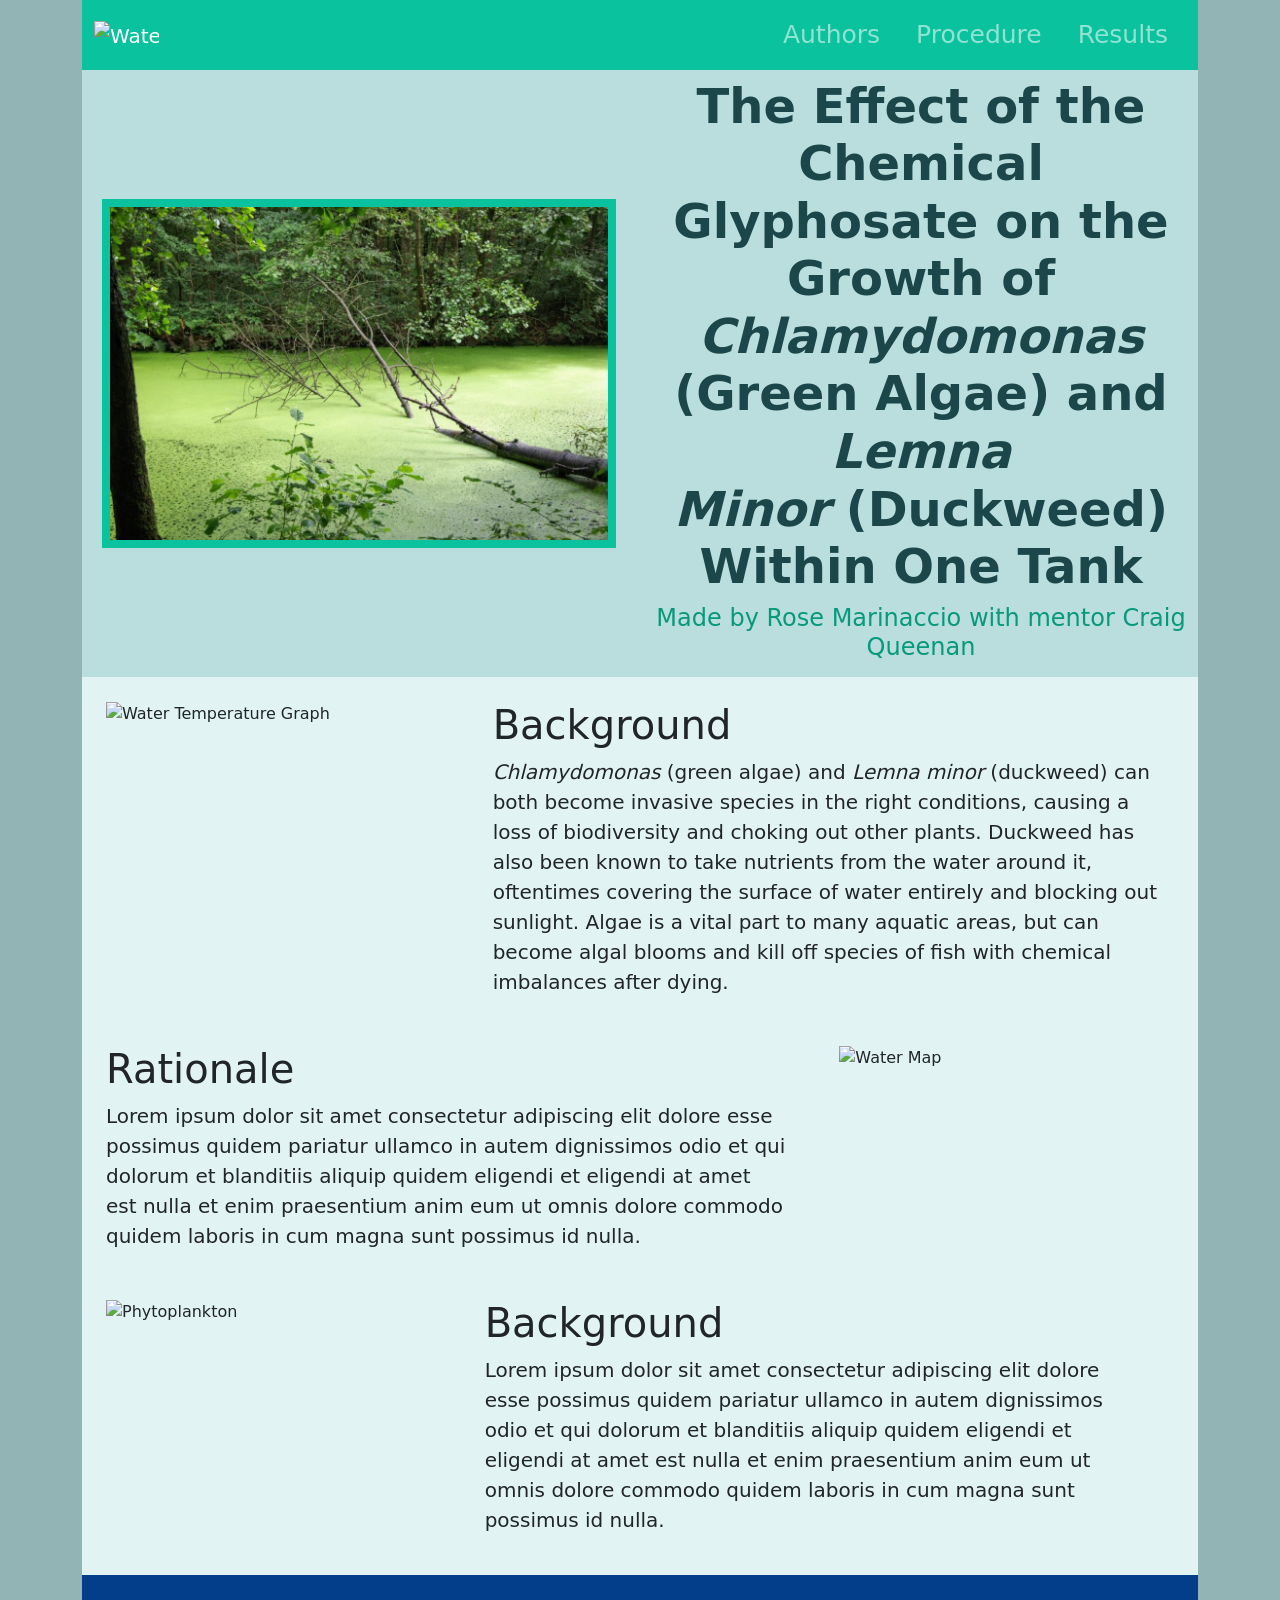
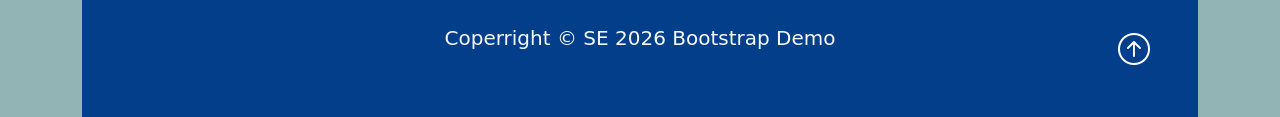
==== index.html @ 7e31018a "Did not finish with the underline animation on "Background"" ====
<!DOCTYPE html>
<html lang="en">

<head>
    <meta charset="UTF-8">
    <meta name="viewport" content="width=device-width, initial-scale=1.0">
    <title>Activity 2.1.5 Class Demo</title>

    <link href="https://cdn.jsdelivr.net/npm/bootstrap@5.3.8/dist/css/bootstrap.min.css" rel="stylesheet"
        integrity="sha384-sRIl4kxILFvY47J16cr9ZwB07vP4J8+LH7qKQnuqkuIAvNWLzeN8tE5YBujZqJLB" crossorigin="anonymous">

    <link rel="stylesheet" href="https://cdn.jsdelivr.net/npm/bootstrap-icons@1.13.1/font/bootstrap-icons.min.css">
    <link rel="stylesheet" href="styles.css">


    <script src="https://cdn.jsdelivr.net/npm/bootstrap@5.3.8/dist/js/bootstrap.bundle.min.js"
        integrity="sha384-FKyoEForCGlyvwx9Hj09JcYn3nv7wiPVlz7YYwJrWVcXK/BmnVDxM+D2scQbITxI"
        crossorigin="anonymous"></script>

</head>

<body class="body">
    <div class="container-lg min-vh-100">
        <header>
            <!--Navbar-->
            <nav class="navbar navbar-expand-lg nav-background-color" data-bs-theme="dark">
                <div class="container">
                    <a href="#" class="navbar-brand"> <!--Website Brand-->
                        <img src="img/droplet.png" alt="Water Logo" class="d-inline-block align-text-top w-50">
                    </a>

                    <!--Hamburger Menu Button-->
                    <button class="navbar-toggler" type="button" data-bs-toggle="collapse" data-bs-target="#navmenu">
                        <span class="navbar-toggler-icon"></span>
                    </button>
                    <!--Collapsible navbar menu with custom hover underline CSS animation-->
                    <div class="collapse navbar-collapse" id="navmenu"> <!--Links to Hamburger icon-->
                        <ul class="navbar-nav ms-auto"> <!--ms-auto provides automatic margin spacing-->
                            <li class="nav-itm">
                                <a href="authors.html"
                                    class="nav-link hover-underline-animation nav-menu-item">Authors</a>
                            </li>
                            <li class="nav-itm">
                                <a href="procedure.html"
                                    class="nav-link hover-underline-animation nav-menu-item">Procedure</a>
                            </li>
                            <li class="nav-itm">
                                <a href="results.html"
                                    class="nav-link hover-underline-animation nav-menu-item">Results</a>
                            </li>
                        </ul>
                    </div>
                </div>
            </nav>
        </header>

        <!--Showcase-->
        <section class="showcase p-2 text-center">
            <div class="containter">
                <div class="row">
                    <div class="col-sm-6 p-4 d-flex align-items-center">
                        <img src="img/duckweed-pond.jpg" alt="Duckweed Pond" class="img-fluid bordered">
                        <!--appropriately if the browser gets narrower-->
                    </div>
                    <div class="col-sm-6 p-0 d-flex align-items-center">
                        <div class="container">
                            <h1 class="display-5 title">The Effect of the Chemical Glyphosate on the Growth of <em>Chlamydomonas</em> 
                                (Green Algae) and <em>Lemna<br>Minor</em> (Duckweed) Within One Tank</h1>
                            <!--display-4 will make the <h1> stand out-->
                            <h4 class="subtitle">Made by Rose Marinaccio with mentor Craig Queenan</h2>
                        </div>
                    </div>
                </div>
            </div>
        </section>

        <section class="overview text-dark p-2 text-left main-page-text"> <!--Overview-->
            <div class="container">
                <div class="row backgroundp">
                    <div class="col-sm-4 p-3">
                        <img src="img/19418.jpeg" alt="Water Temperature Graph" class="img-fluid">
                    </div>
                    <div class="col-sm-8 p-3">
                        <h1 class="overview-left-padding hover-underline-animationp">Background</h1>
                        <!--overview-left-ladding - custom padding left side-->
                        <p class="lead overview-font overview-left-padding"><em>Chlamydomonas</em> (green algae) and <em>Lemna minor</em> (duckweed) can both become invasive species in the right conditions,
causing a loss of biodiversity and choking out other plants.
Duckweed has also been known to take nutrients from the water around it, oftentimes covering the surface of water entirely and
blocking out sunlight. Algae is a vital part to many aquatic areas, but can become algal blooms and kill off species of fish with chemical imbalances after dying.
</p>
                    </div>
                </div>

                <div class="row">
                    <div class="col-sm-8 p-3">
                        <h1 class="">Rationale</h1> <!--overview-left-ladding - custom padding left side-->
                        <p class="lead overview-font overview-right-padding">Lorem ipsum dolor sit amet consectetur
                            adipiscing elit dolore
                            esse possimus quidem pariatur ullamco in autem dignissimos odio et qui
                            dolorum et blanditiis aliquip quidem eligendi et eligendi at amet est
                            nulla et enim praesentium anim eum ut omnis dolore commodo quidem
                            laboris in cum magna sunt possimus id nulla.</p>
                    </div>
                    <div class="col-sm-4 p-3">
                        <img src="img/watermap.jpg" alt="Water Map" class="img-fluid">
                    </div>

                    <div class="row">
                        <div class="col-sm-4 p-3">
                            <img src="img/phytoplankton-pnas.jpg" alt="Phytoplankton" class="img-fluid">
                        </div>
                        <div class="col-sm-8 p-3">
                            <h1 class="overview-left-padding">Background</h1>
                            <!--overview-left-ladding - custom padding left side-->
                            <p class="lead overview-font overview-left-padding">Lorem ipsum dolor sit amet consectetur
                                adipiscing elit dolore
                                esse possimus quidem pariatur ullamco in autem dignissimos odio et qui
                                dolorum et blanditiis aliquip quidem eligendi et eligendi at amet est
                                nulla et enim praesentium anim eum ut omnis dolore commodo quidem
                                laboris in cum magna sunt possimus id nulla.</p>
                        </div>
                    </div>
                </div>
            </div> <!--Contains all three rows-->
        </section>

        <!--Footer-->
        <footer class="p-5 footer text-light text-center position-relative">
            <div class="container">
                <p class="lead">Coperright &copy; SE 2026 Bootstrap Demo</p>
                <a href="#" class="position-absolute bottom-0 end-0 p-5">
                    <i class="bi bi-arrow-up-circle h2 icon-white"></i>
                </a>
            </div>

        </footer>
    </div>


</body>

</html>
---- styles.css ----
/* ----------------- Class CSS ----------------- */

.about{
    width:400px;
    margin: auto;
}

.about-team{
    color:rgb(82, 81, 81)
}

.authors{
    background-color: #dbe3e7;
}

.body{
    background-color: rgb(146, 180, 180);
}

.chartjs-sample{
    background-color: #8fa3ab;
}

.footer{                
    background-color: #023E8A;
}

.icon-white{            /* Arrow icon at bottom of page */
    color: #FFFFFF;
}

.nav-background-color{   /* navbar background color */
    background-color: #0ac29d;
}

.nav-menu-item{               /* navbar link text properties */
    font-size:25px;
    margin-left: 10px;
    margin-right: 10px;
}

.overview{
    background-color: #dbe3e7;
}

.overview-left-padding{
    padding-left: 20px;
}

.overview-right-padding{  
    padding-right: 20px;
}

.procedure{
    background-color: #dbe3e7;
    padding: 1px;
}

.showcase{
    background-color: #badedd; /*#0096c7*/
}

.title {
    font-weight: bold;
    color:rgb(27, 70, 74)
}

.subtitle {
    font-weight: none;
    color:#07997c;
}

.bordered {
    border: 8px solid #0ac29d;
}

.main-page-text {
    background-color: #e1f4f3;
}

/* ----------------- ID CSS ----------------- */

/* -----------------Underline Animation CSS -----------------*/
#chart-wrapper{
    margin: auto;
    padding: 10px; 
    min-height: 400px;
    background-color: whitesmoke !important;
    justify-content: center;
    align-items: center;  
}



.hover-underline-animation {
    display: inline-block;
    position: relative;
    /*color: #0087ca;*/
  }

  .hover-underline-animationp {
    display: inline-block;
    position: relative;
  }
  
.hover-underline-animation:after {
    content: '';
    position: absolute;
    width: 100%;
    transform: scaleX(0);
    height: 2px;
    bottom: 0;
    left: 0;
    background-color: #eae6e6;
    /*transform-origin: bottom right;*/
    transition: transform 0.35s ease-out;
}
  
.hover-underline-animation:hover:after {
    transform: scaleX(1);
    /*transform-origin: bottom left;*/
}
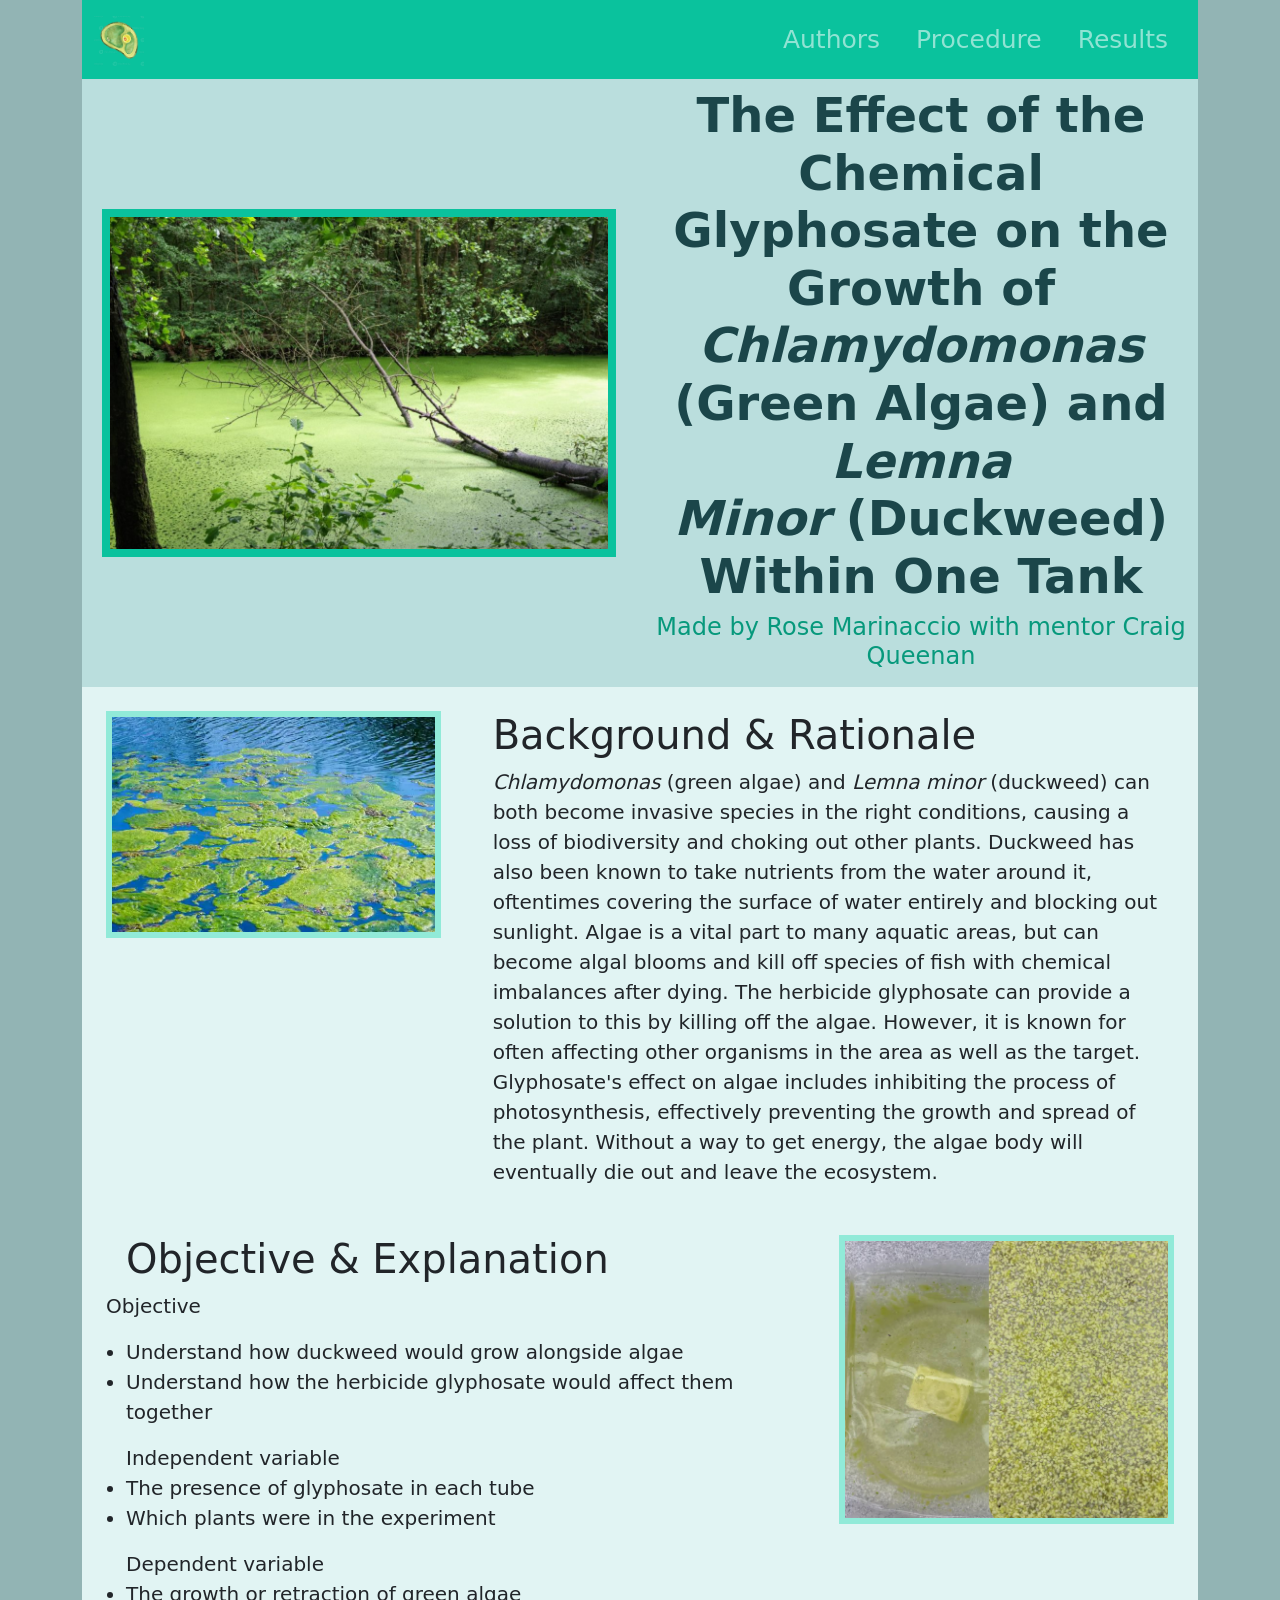
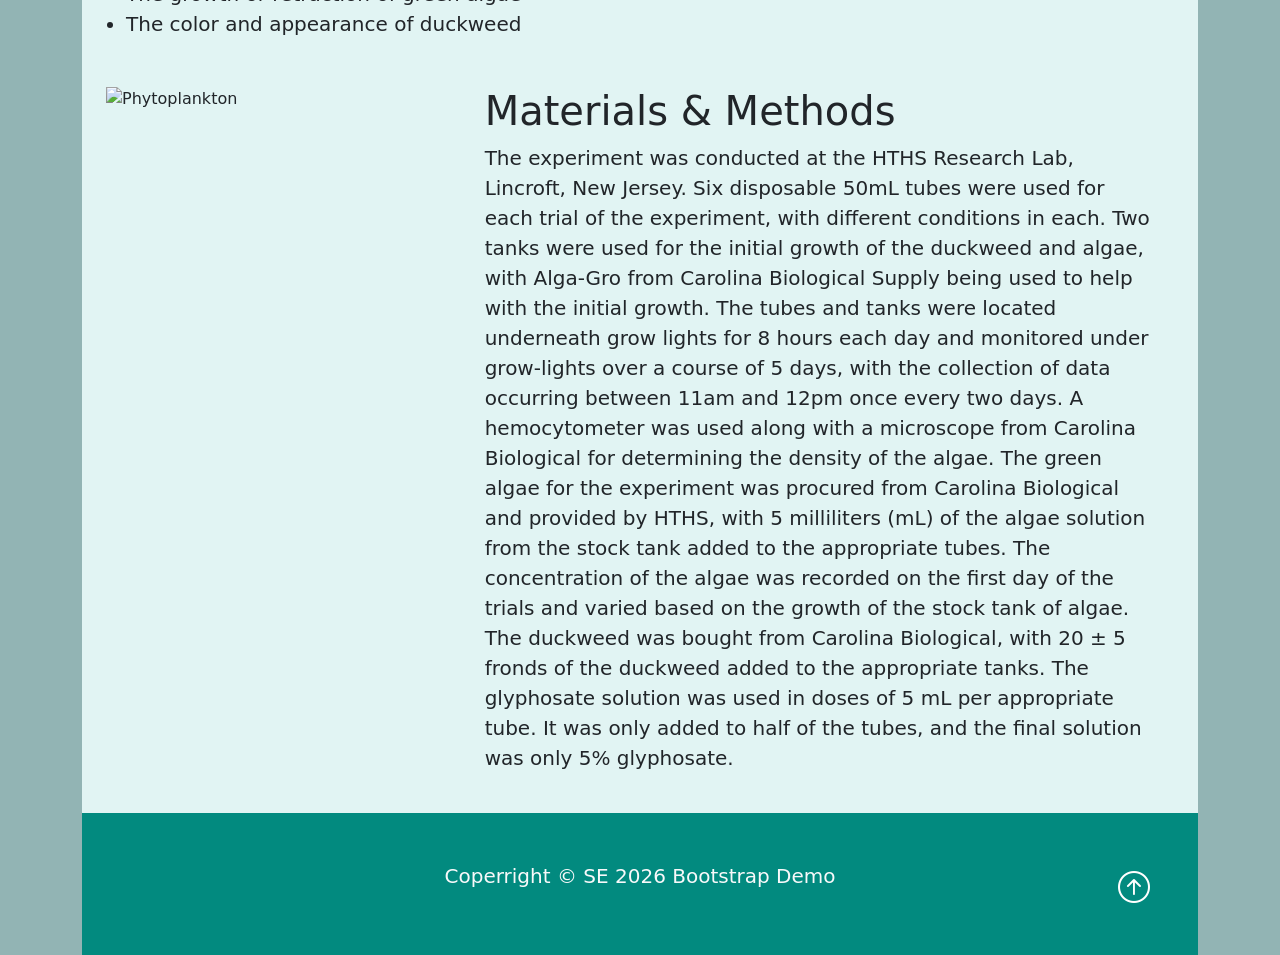
==== commit 20aa1eeb: "Images added and animations added" ====
--- a/index.html
+++ b/index.html
@@ -26,7 +26,8 @@
             <nav class="navbar navbar-expand-lg nav-background-color" data-bs-theme="dark">
                 <div class="container">
                     <a href="#" class="navbar-brand"> <!--Website Brand-->
-                        <img src="img/droplet.png" alt="Water Logo" class="d-inline-block align-text-top w-50">
+                        <img src="img/diff-algae-cell.webp" alt="Algae Cell Logo" class="d-inline-block align-text-top"
+                            height=50px>
                     </a>
 
                     <!--Hamburger Menu Button-->
@@ -64,8 +65,10 @@
                     </div>
                     <div class="col-sm-6 p-0 d-flex align-items-center">
                         <div class="container">
-                            <h1 class="display-5 title">The Effect of the Chemical Glyphosate on the Growth of <em>Chlamydomonas</em> 
-                                (Green Algae) and <em>Lemna<br>Minor</em> (Duckweed) Within One Tank</h1>
+                            <h1 class="display-5 title">The Effect of the Chemical Glyphosate on the Growth of
+                                <em>Chlamydomonas</em>
+                                (Green Algae) and <em>Lemna<br>Minor</em> (Duckweed) Within One Tank
+                            </h1>
                             <!--display-4 will make the <h1> stand out-->
                             <h4 class="subtitle">Made by Rose Marinaccio with mentor Craig Queenan</h2>
                         </div>
@@ -78,31 +81,69 @@
             <div class="container">
                 <div class="row backgroundp">
                     <div class="col-sm-4 p-3">
-                        <img src="img/19418.jpeg" alt="Water Temperature Graph" class="img-fluid">
+                        <img src="img/algal-blooms.webp" alt="Algae Bloom" class="img-fluid light-green-border">
                     </div>
                     <div class="col-sm-8 p-3">
-                        <h1 class="overview-left-padding hover-underline-animationp">Background</h1>
+                        <h1 class="overview-left-padding hover-underline-animationp">Background & Rationale</h1>
                         <!--overview-left-ladding - custom padding left side-->
-                        <p class="lead overview-font overview-left-padding"><em>Chlamydomonas</em> (green algae) and <em>Lemna minor</em> (duckweed) can both become invasive species in the right conditions,
-causing a loss of biodiversity and choking out other plants.
-Duckweed has also been known to take nutrients from the water around it, oftentimes covering the surface of water entirely and
-blocking out sunlight. Algae is a vital part to many aquatic areas, but can become algal blooms and kill off species of fish with chemical imbalances after dying.
-</p>
+                        <p class="lead overview-font overview-left-padding"><em>Chlamydomonas</em> (green algae) and
+                            <em>Lemna minor</em> (duckweed) can both become invasive species in the right conditions,
+                            causing a loss of biodiversity and choking out other plants.
+                            Duckweed has also been known to take nutrients from the water around it, oftentimes covering
+                            the surface of water entirely and
+                            blocking out sunlight. Algae is a vital part to many aquatic areas, but can become algal
+                            blooms and kill off species of fish with chemical imbalances after dying. The herbicide
+                            glyphosate can provide a solution to this by killing off the algae. However, it is known for
+                            often affecting other organisms in the
+                            area as well as the target.
+                            Glyphosate's effect on algae includes inhibiting the process of photosynthesis, effectively
+                            preventing the growth and spread of the plant. Without a way to get
+                            energy, the algae body will eventually die out and leave the ecosystem.
+
+                        </p>
                     </div>
                 </div>
 
                 <div class="row">
                     <div class="col-sm-8 p-3">
-                        <h1 class="">Rationale</h1> <!--overview-left-ladding - custom padding left side-->
-                        <p class="lead overview-font overview-right-padding">Lorem ipsum dolor sit amet consectetur
-                            adipiscing elit dolore
-                            esse possimus quidem pariatur ullamco in autem dignissimos odio et qui
-                            dolorum et blanditiis aliquip quidem eligendi et eligendi at amet est
-                            nulla et enim praesentium anim eum ut omnis dolore commodo quidem
-                            laboris in cum magna sunt possimus id nulla.</p>
+                        <h1 class="overview-left-padding hover-underline-animationp">Objective & Explanation</h1>
+                        <!--overview-left-ladding - custom padding left side-->
+                        <p class="lead overview-font overview-left-paddingp">Objective
+                        <ul class="lead overview-font overview-left-padding">
+                            <li>
+                                Understand how duckweed would grow alongside algae
+                            </li>
+                            <li>
+                                Understand how the herbicide glyphosate would affect them together
+                            </li>
+                        </ul>
+                        <div class="lead overview-font overview-left-padding">
+                            Independent variable
+                        </div>
+                        <ul class="lead overview-font overview-left-padding">
+                            <li>
+                                The presence of glyphosate in each tube
+                            </li>
+                            <li>
+                                Which plants were in the experiment
+                            </li>
+                        </ul>
+                        <div class="lead overview-font overview-left-padding">
+                            Dependent variable
+                        </div>
+                        <ul class="lead overview-font overview-left-padding">
+                            <li>
+                                The growth or retraction of green algae
+                            </li>
+                            <li>
+                                The color and appearance of duckweed
+                            </li>
+                        </ul>
+                        </p>
                     </div>
                     <div class="col-sm-4 p-3">
-                        <img src="img/watermap.jpg" alt="Water Map" class="img-fluid">
+                        <img src="img//duckweed-algae.png" alt="Duckweed + Algae tanks"
+                            class="img-fluid light-green-border" width="1000">
                     </div>
 
                     <div class="row">
@@ -110,14 +151,29 @@
                             <img src="img/phytoplankton-pnas.jpg" alt="Phytoplankton" class="img-fluid">
                         </div>
                         <div class="col-sm-8 p-3">
-                            <h1 class="overview-left-padding">Background</h1>
+                            <h1 class="overview-left-padding hover-underline-animationp">Materials & Methods</h1>
                             <!--overview-left-ladding - custom padding left side-->
-                            <p class="lead overview-font overview-left-padding">Lorem ipsum dolor sit amet consectetur
-                                adipiscing elit dolore
-                                esse possimus quidem pariatur ullamco in autem dignissimos odio et qui
-                                dolorum et blanditiis aliquip quidem eligendi et eligendi at amet est
-                                nulla et enim praesentium anim eum ut omnis dolore commodo quidem
-                                laboris in cum magna sunt possimus id nulla.</p>
+                            <p class="lead overview-font overview-left-padding">The experiment was conducted at the HTHS Research Lab, Lincroft, New Jersey. Six disposable 50mL
+                                tubes were used for each trial of
+                                the experiment, with different conditions in each. Two tanks were used for
+                                the initial growth of the duckweed and algae, with Alga-Gro from Carolina Biological
+                                Supply being used to help with the initial growth. The tubes and tanks were located
+                                underneath grow lights for 8
+                                hours each day and monitored under grow-lights over a course of 5 days, with the
+                                collection of data occurring between 11am and 12pm once every two days. A hemocytometer
+                                was used along with
+                                a microscope from Carolina Biological for determining the density of the algae.
+                                The green algae for the experiment was procured from Carolina Biological
+                                and provided by HTHS, with 5 milliliters (mL) of the algae solution from the stock tank
+                                added to the appropriate tubes. The concentration of the algae was
+                                recorded on the first day of the trials and varied based on the growth of the stock tank
+                                of algae. The duckweed was bought from Carolina Biological, with 20 ± 5 fronds of the
+                                duckweed added to the appropriate tanks.
+                                The
+                                glyphosate solution was used in doses
+                                of 5 mL per appropriate tube. It was only added to half of the tubes, and the final
+                                solution was only 5% glyphosate.
+                            </p>
                         </div>
                     </div>
                 </div>
--- a/styles.css
+++ b/styles.css
@@ -22,7 +22,7 @@
 }
 
 .footer{                
-    background-color: #023E8A;
+    background-color: #028a7f;
 }
 
 .icon-white{            /* Arrow icon at bottom of page */
@@ -74,6 +74,10 @@
     border: 8px solid #0ac29d;
 }
 
+.light-green-border {
+    border: 6px solid #91ead8;
+}
+
 .main-page-text {
     background-color: #e1f4f3;
 }
@@ -90,19 +94,35 @@
     align-items: center;  
 }
 
-
-
 .hover-underline-animation {
     display: inline-block;
     position: relative;
     /*color: #0087ca;*/
-  }
+}
 
-  .hover-underline-animationp {
+.hover-underline-animationp {
     display: inline-block;
     position: relative;
-  }
+}
   
+.hover-underline-animationp:after {
+    content: '';
+    position: absolute;
+    width: 100%;
+    transform: scaleX(0);
+    height: 3px;
+    bottom: 0;
+    left: 15px;
+    background-color: #07997c;
+    /*transform-origin: bottom right;*/
+    transition: transform 0.35s ease-out;
+}
+  
+.hover-underline-animationp:hover:after {
+    transform: scaleX(1);
+    /*transform-origin: bottom left;*/
+}
+
 .hover-underline-animation:after {
     content: '';
     position: absolute;
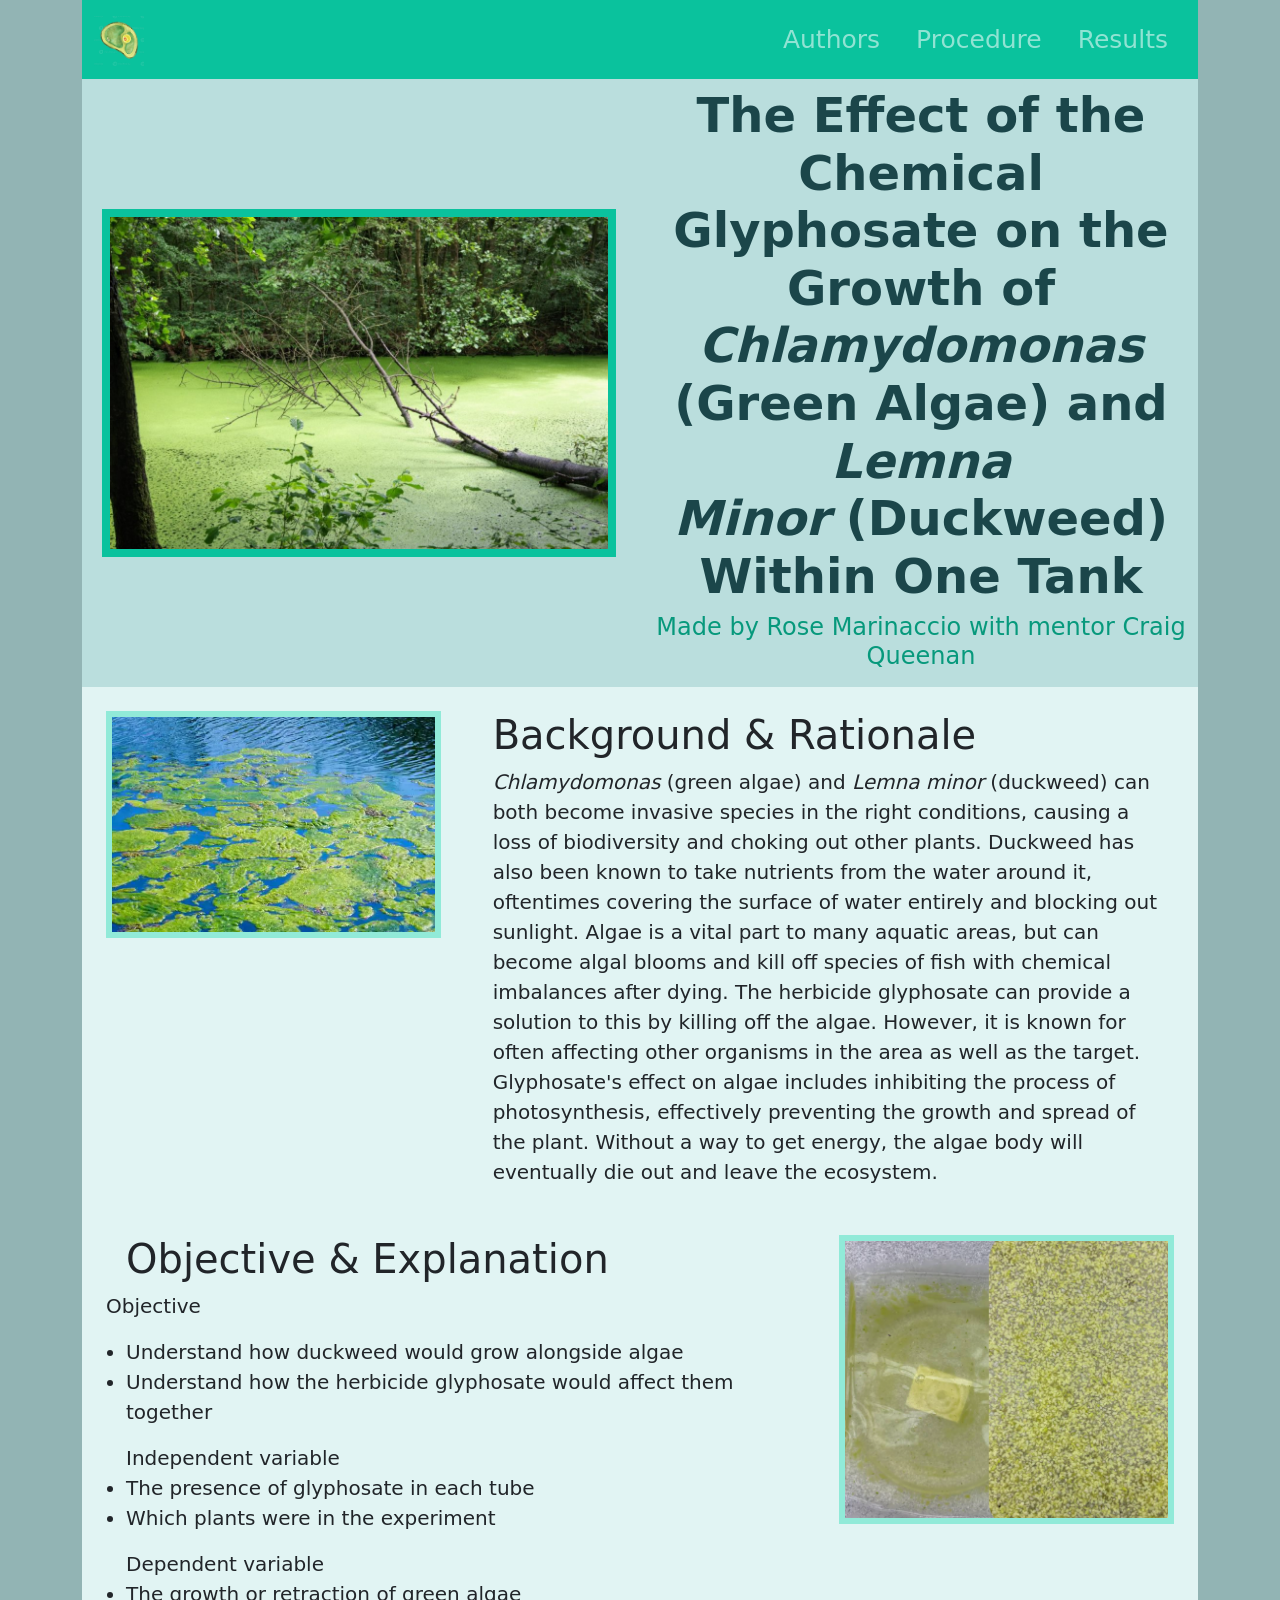
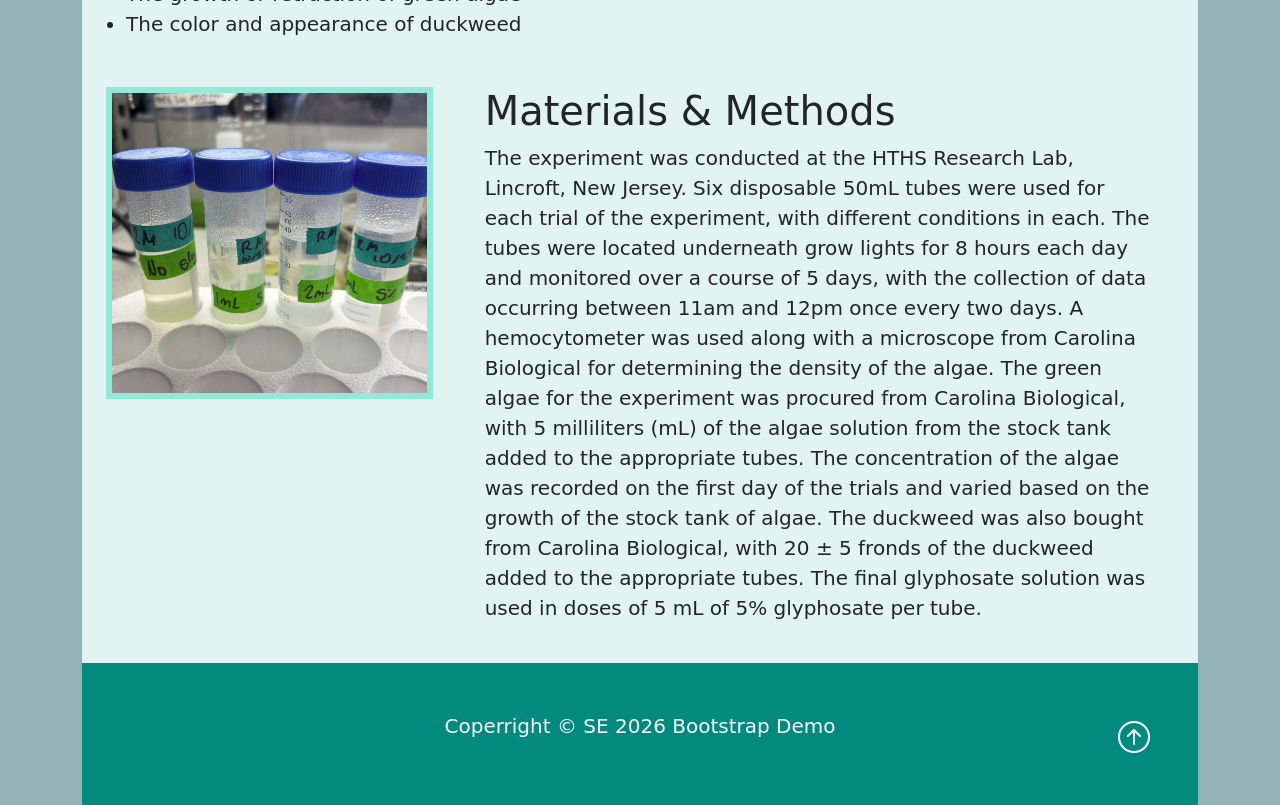
==== commit df2a415c: "Author images added and nav bar fixed" ====
--- a/index.html
+++ b/index.html
@@ -25,7 +25,7 @@
             <!--Navbar-->
             <nav class="navbar navbar-expand-lg nav-background-color" data-bs-theme="dark">
                 <div class="container">
-                    <a href="#" class="navbar-brand"> <!--Website Brand-->
+                    <a href="index.html" class="navbar-brand"> <!--Website Brand-->
                         <img src="img/diff-algae-cell.webp" alt="Algae Cell Logo" class="d-inline-block align-text-top"
                             height=50px>
                     </a>
@@ -148,31 +148,30 @@
 
                     <div class="row">
                         <div class="col-sm-4 p-3">
-                            <img src="img/phytoplankton-pnas.jpg" alt="Phytoplankton" class="img-fluid">
+                            <img src="img/tubes-of-solution-short.png" alt="Tubes of Solution" class="img-fluid light-green-border">
                         </div>
                         <div class="col-sm-8 p-3">
                             <h1 class="overview-left-padding hover-underline-animationp">Materials & Methods</h1>
                             <!--overview-left-ladding - custom padding left side-->
-                            <p class="lead overview-font overview-left-padding">The experiment was conducted at the HTHS Research Lab, Lincroft, New Jersey. Six disposable 50mL
+                            <p class="lead overview-font overview-left-padding">The experiment was conducted at the HTHS
+                                Research Lab, Lincroft, New Jersey. Six disposable 50mL
                                 tubes were used for each trial of
-                                the experiment, with different conditions in each. Two tanks were used for
-                                the initial growth of the duckweed and algae, with Alga-Gro from Carolina Biological
-                                Supply being used to help with the initial growth. The tubes and tanks were located
+                                the experiment, with different conditions in each. The tubes were located
                                 underneath grow lights for 8
-                                hours each day and monitored under grow-lights over a course of 5 days, with the
+                                hours each day and monitored over a course of 5 days, with the
                                 collection of data occurring between 11am and 12pm once every two days. A hemocytometer
                                 was used along with
                                 a microscope from Carolina Biological for determining the density of the algae.
-                                The green algae for the experiment was procured from Carolina Biological
-                                and provided by HTHS, with 5 milliliters (mL) of the algae solution from the stock tank
+                                The green algae for the experiment was procured from Carolina Biological, with 5
+                                milliliters (mL) of the algae solution from the stock tank
                                 added to the appropriate tubes. The concentration of the algae was
                                 recorded on the first day of the trials and varied based on the growth of the stock tank
-                                of algae. The duckweed was bought from Carolina Biological, with 20 ± 5 fronds of the
-                                duckweed added to the appropriate tanks.
+                                of algae. The duckweed was also bought from Carolina Biological, with 20 ± 5 fronds of
+                                the
+                                duckweed added to the appropriate tubes.
                                 The
-                                glyphosate solution was used in doses
-                                of 5 mL per appropriate tube. It was only added to half of the tubes, and the final
-                                solution was only 5% glyphosate.
+                                final glyphosate solution was used in doses
+                                of 5 mL of 5% glyphosate per tube.
                             </p>
                         </div>
                     </div>
--- a/styles.css
+++ b/styles.css
@@ -82,6 +82,10 @@
     background-color: #e1f4f3;
 }
 
+.bottom-margin {
+    margin: 25px 0 75px 0;
+}
+
 /* ----------------- ID CSS ----------------- */
 
 /* -----------------Underline Animation CSS -----------------*/
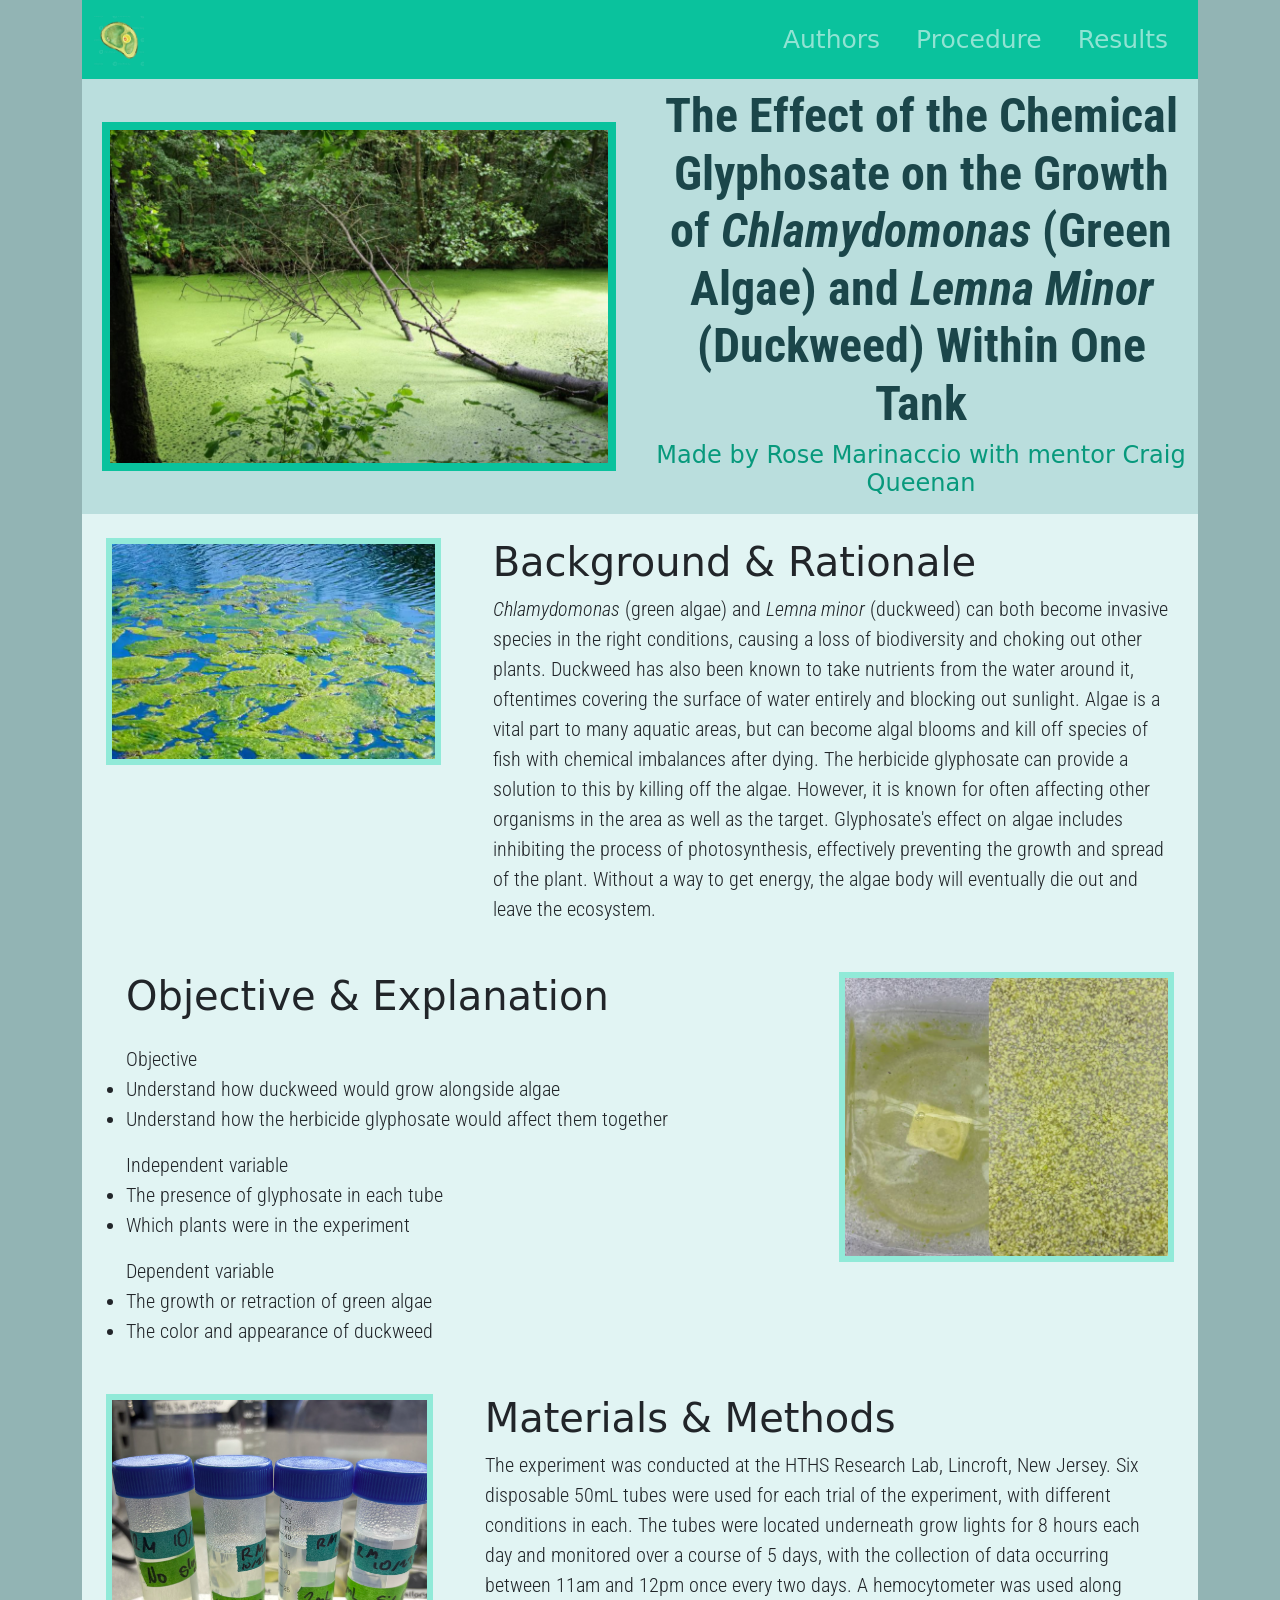
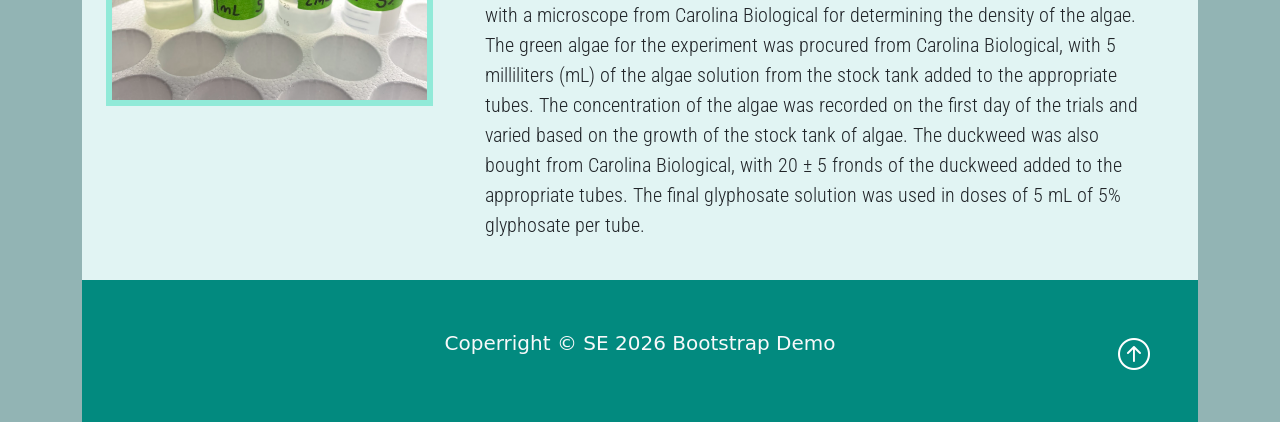
==== commit e9401885: "Final Website Changed fonts, finished the procedure, and fixed any spelling mistakes." ====
--- a/index.html
+++ b/index.html
@@ -16,6 +16,11 @@
     <script src="https://cdn.jsdelivr.net/npm/bootstrap@5.3.8/dist/js/bootstrap.bundle.min.js"
         integrity="sha384-FKyoEForCGlyvwx9Hj09JcYn3nv7wiPVlz7YYwJrWVcXK/BmnVDxM+D2scQbITxI"
         crossorigin="anonymous"></script>
+
+    <link rel="preconnect" href="https://fonts.googleapis.com">
+    <link rel="preconnect" href="https://fonts.gstatic.com" crossorigin>
+    <link href="https://fonts.googleapis.com/css2?family=Roboto+Condensed:ital,wght@0,100..900;1,100..900&display=swap"
+        rel="stylesheet">
 
 </head>
 
@@ -65,12 +70,12 @@
                     </div>
                     <div class="col-sm-6 p-0 d-flex align-items-center">
                         <div class="container">
-                            <h1 class="display-5 title">The Effect of the Chemical Glyphosate on the Growth of
+                            <h1 class="display-5 title roboto">The Effect of the Chemical Glyphosate on the Growth of
                                 <em>Chlamydomonas</em>
-                                (Green Algae) and <em>Lemna<br>Minor</em> (Duckweed) Within One Tank
+                                (Green Algae) and <em>Lemna Minor</em> (Duckweed) Within One Tank
                             </h1>
                             <!--display-4 will make the <h1> stand out-->
-                            <h4 class="subtitle">Made by Rose Marinaccio with mentor Craig Queenan</h2>
+                            <h4 class="subtitle">Made by Rose Marinaccio with mentor Craig Queenan</h4>
                         </div>
                     </div>
                 </div>
@@ -81,22 +86,22 @@
             <div class="container">
                 <div class="row backgroundp">
                     <div class="col-sm-4 p-3">
-                        <img src="img/algal-blooms.webp" alt="Algae Bloom" class="img-fluid light-green-border">
+                        <img src="img/algal-blooms.webp" alt="Algae Bloom"
+                            class="img-fluid light-green-border hover-shadow-animation">
                     </div>
                     <div class="col-sm-8 p-3">
                         <h1 class="overview-left-padding hover-underline-animationp">Background & Rationale</h1>
                         <!--overview-left-ladding - custom padding left side-->
-                        <p class="lead overview-font overview-left-padding"><em>Chlamydomonas</em> (green algae) and
+                        <p class="lead overview-font overview-left-padding roboto"><em>Chlamydomonas</em> (green algae) and
                             <em>Lemna minor</em> (duckweed) can both become invasive species in the right conditions,
-                            causing a loss of biodiversity and choking out other plants.
-                            Duckweed has also been known to take nutrients from the water around it, oftentimes covering
-                            the surface of water entirely and
-                            blocking out sunlight. Algae is a vital part to many aquatic areas, but can become algal
+                            causing a loss of biodiversity and choking out other plants. Duckweed has also been known to
+                            take nutrients from the water around it, oftentimes covering
+                            the surface of water entirely and blocking out sunlight. Algae is a vital part to many
+                            aquatic areas, but can become algal
                             blooms and kill off species of fish with chemical imbalances after dying. The herbicide
                             glyphosate can provide a solution to this by killing off the algae. However, it is known for
-                            often affecting other organisms in the
-                            area as well as the target.
-                            Glyphosate's effect on algae includes inhibiting the process of photosynthesis, effectively
+                            often affecting other organisms in the area as well as the target. Glyphosate's effect on
+                            algae includes inhibiting the process of photosynthesis, effectively
                             preventing the growth and spread of the plant. Without a way to get
                             energy, the algae body will eventually die out and leave the ecosystem.
 
@@ -108,8 +113,11 @@
                     <div class="col-sm-8 p-3">
                         <h1 class="overview-left-padding hover-underline-animationp">Objective & Explanation</h1>
                         <!--overview-left-ladding - custom padding left side-->
-                        <p class="lead overview-font overview-left-paddingp">Objective
-                        <ul class="lead overview-font overview-left-padding">
+                        <p class="lead roboto">
+                        <div class="overview-left-padding lead roboto">
+                            Objective
+                        </div>
+                        <ul class="lead roboto overview-left-padding">
                             <li>
                                 Understand how duckweed would grow alongside algae
                             </li>
@@ -117,10 +125,10 @@
                                 Understand how the herbicide glyphosate would affect them together
                             </li>
                         </ul>
-                        <div class="lead overview-font overview-left-padding">
+                        <div class="overview-left-padding lead roboto">
                             Independent variable
                         </div>
-                        <ul class="lead overview-font overview-left-padding">
+                        <ul class="lead roboto overview-left-padding">
                             <li>
                                 The presence of glyphosate in each tube
                             </li>
@@ -128,10 +136,10 @@
                                 Which plants were in the experiment
                             </li>
                         </ul>
-                        <div class="lead overview-font overview-left-padding">
+                        <div class="overview-left-padding lead roboto">
                             Dependent variable
                         </div>
-                        <ul class="lead overview-font overview-left-padding">
+                        <ul class="lead roboto overview-left-padding">
                             <li>
                                 The growth or retraction of green algae
                             </li>
@@ -143,17 +151,18 @@
                     </div>
                     <div class="col-sm-4 p-3">
                         <img src="img//duckweed-algae.png" alt="Duckweed + Algae tanks"
-                            class="img-fluid light-green-border" width="1000">
+                            class="img-fluid light-green-border hover-shadow-animation-left" width="1000">
                     </div>
 
                     <div class="row">
                         <div class="col-sm-4 p-3">
-                            <img src="img/tubes-of-solution-short.png" alt="Tubes of Solution" class="img-fluid light-green-border">
+                            <img src="img/tubes-of-solution-short.png" alt="Tubes of Solution"
+                                class="img-fluid light-green-border hover-shadow-animation">
                         </div>
                         <div class="col-sm-8 p-3">
                             <h1 class="overview-left-padding hover-underline-animationp">Materials & Methods</h1>
                             <!--overview-left-ladding - custom padding left side-->
-                            <p class="lead overview-font overview-left-padding">The experiment was conducted at the HTHS
+                            <p class="lead overview-font overview-left-padding roboto">The experiment was conducted at the HTHS
                                 Research Lab, Lincroft, New Jersey. Six disposable 50mL
                                 tubes were used for each trial of
                                 the experiment, with different conditions in each. The tubes were located
--- a/styles.css
+++ b/styles.css
@@ -5,12 +5,16 @@
     margin: auto;
 }
 
-.about-team{
-    color:rgb(82, 81, 81)
+.about-team {
+    color:#043d32;
 }
 
 .authors{
     background-color: #dbe3e7;
+}
+
+.light-green-background {
+    background-color: #e1f4f3;
 }
 
 .body{
@@ -86,6 +90,10 @@
     margin: 25px 0 75px 0;
 }
 
+.roboto {
+    font-family: 'Roboto Condensed', sans-serif;
+}
+
 /* ----------------- ID CSS ----------------- */
 
 /* -----------------Underline Animation CSS -----------------*/
@@ -102,6 +110,24 @@
     display: inline-block;
     position: relative;
     /*color: #0087ca;*/
+}
+
+.hover-shadow-animation {
+    transition: box-shadow 0.2s ease-out;
+}
+
+.hover-shadow-animation:hover {
+    transition: ease-in 0.2s;
+    box-shadow: 10px 10px 5px #07997c;
+}
+
+.hover-shadow-animation-left {
+    transition: box-shadow 0.2s ease-out;
+}
+
+.hover-shadow-animation-left:hover {
+    transition: ease-in 0.2s;
+    box-shadow: -10px -10px 5px #07997c;
 }
 
 .hover-underline-animationp {
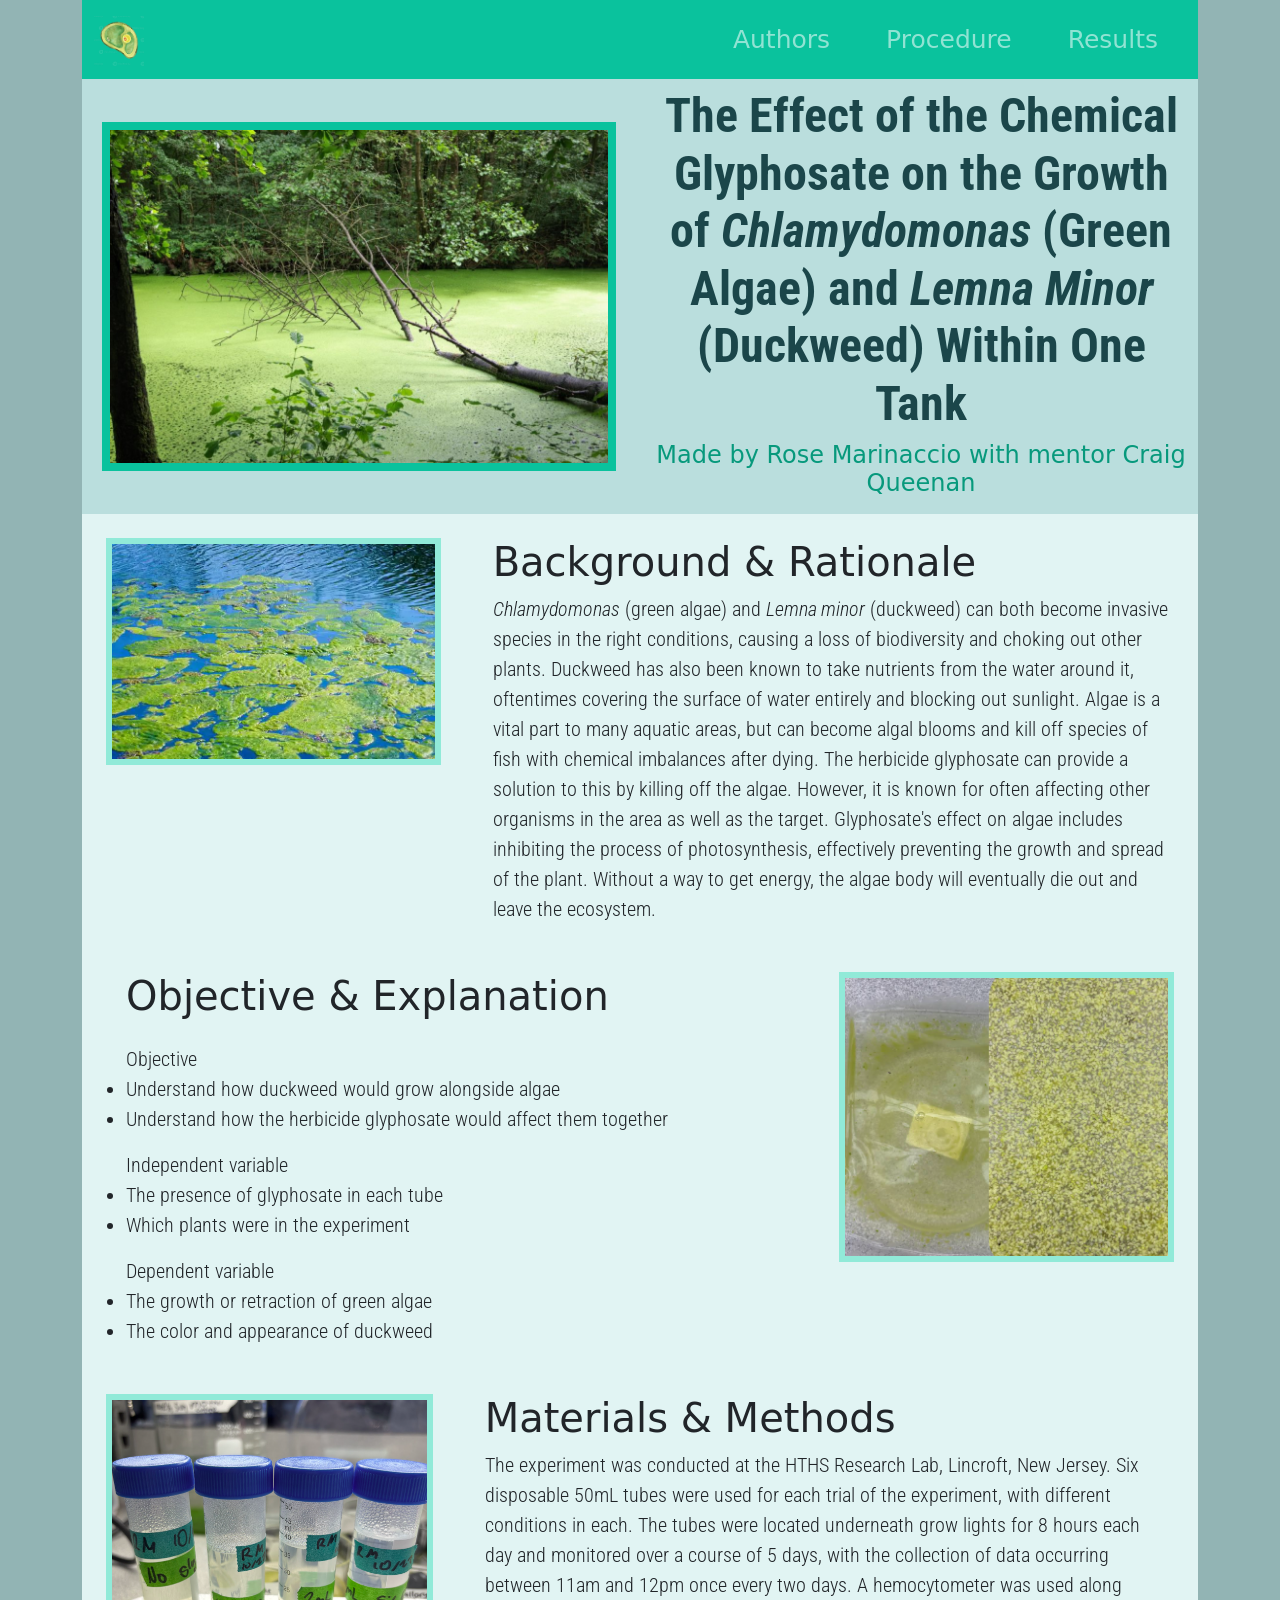
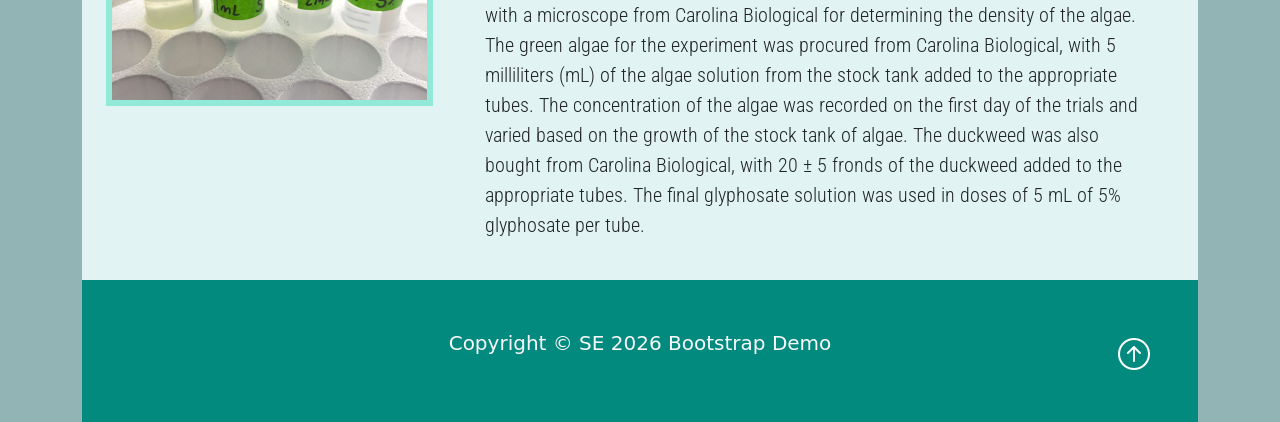
==== commit 0ec74d0e: "Added the chart, it work! Also i changed the color of all of the lines and fixed the comments to mat" ====
--- a/index.html
+++ b/index.html
@@ -42,15 +42,15 @@
                     <!--Collapsible navbar menu with custom hover underline CSS animation-->
                     <div class="collapse navbar-collapse" id="navmenu"> <!--Links to Hamburger icon-->
                         <ul class="navbar-nav ms-auto"> <!--ms-auto provides automatic margin spacing-->
-                            <li class="nav-itm">
+                            <li class="nav-menu-item">
                                 <a href="authors.html"
                                     class="nav-link hover-underline-animation nav-menu-item">Authors</a>
                             </li>
-                            <li class="nav-itm">
+                            <li class="nav-menu-item">
                                 <a href="procedure.html"
                                     class="nav-link hover-underline-animation nav-menu-item">Procedure</a>
                             </li>
-                            <li class="nav-itm">
+                            <li class="nav-menu-item">
                                 <a href="results.html"
                                     class="nav-link hover-underline-animation nav-menu-item">Results</a>
                             </li>
@@ -191,7 +191,7 @@
         <!--Footer-->
         <footer class="p-5 footer text-light text-center position-relative">
             <div class="container">
-                <p class="lead">Coperright &copy; SE 2026 Bootstrap Demo</p>
+                <p class="lead">Copyright &copy; SE 2026 Bootstrap Demo</p>
                 <a href="#" class="position-absolute bottom-0 end-0 p-5">
                     <i class="bi bi-arrow-up-circle h2 icon-white"></i>
                 </a>
